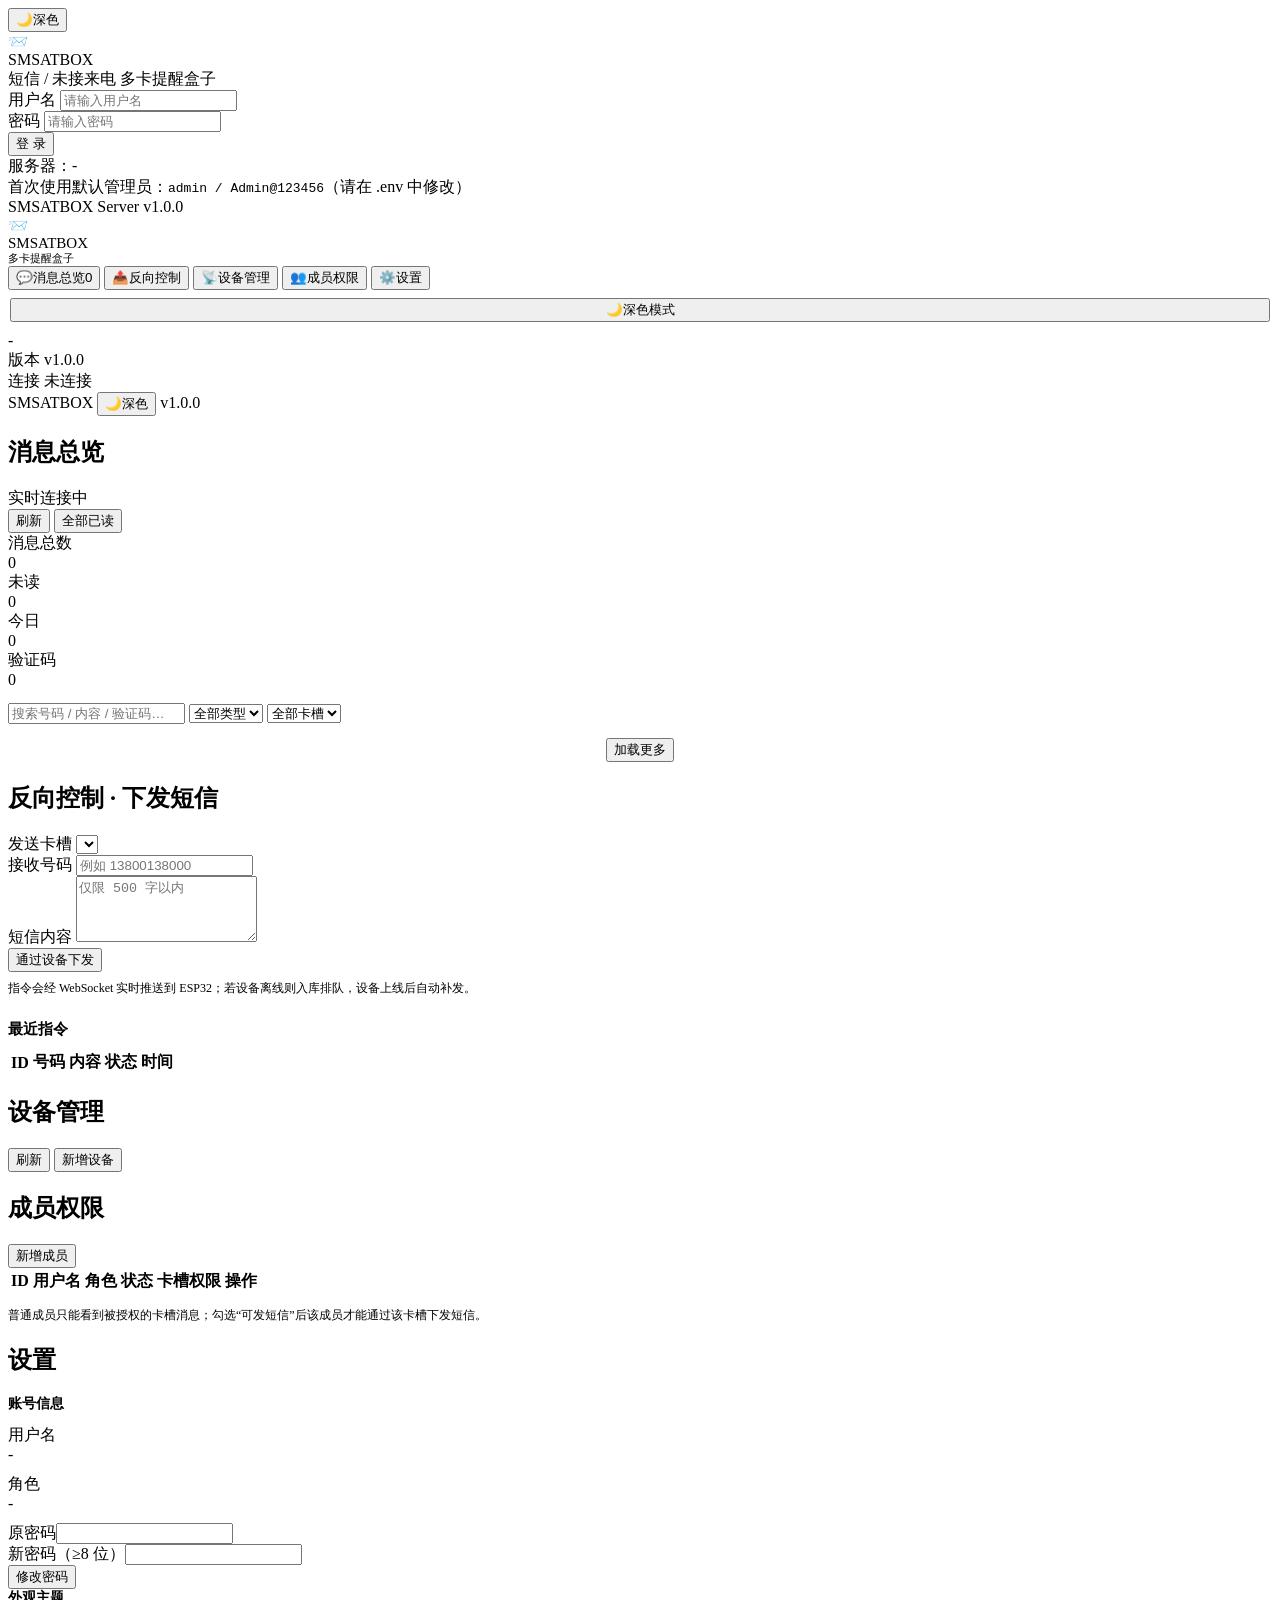
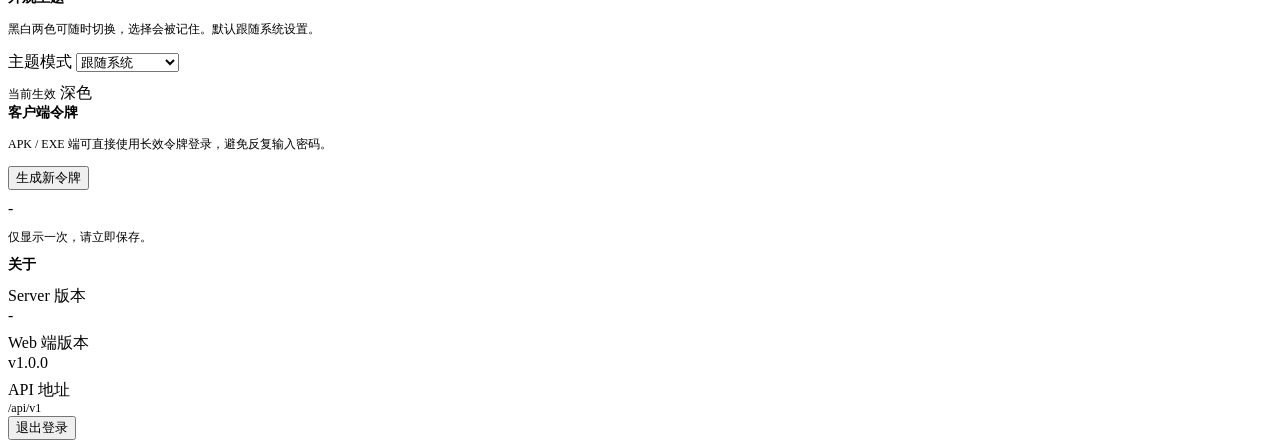
==== server/app/static/index.html @ 360978b7 "feat: SMSATBOX v1.0.0 - 服务端/固件/安卓/桌面端全平台交付 - server: FastAPI + SQLite + WebSocket，RBAC、OTA、审计、PWA 管理" ====
<!DOCTYPE html>
<html lang="zh-CN">
<head>
  <meta charset="utf-8" />
  <meta name="viewport" content="width=device-width, initial-scale=1, viewport-fit=cover" />
  <meta name="theme-color" content="#0b111d" media="(prefers-color-scheme: dark)" />
  <meta name="theme-color" content="#f4f7fb" media="(prefers-color-scheme: light)" />
  <meta name="description" content="SMSATBOX · 短信 / 未接来电多卡提醒盒子 · 云端中转平台" />
  <title>SMSATBOX 管理端 v1.0.0</title>
  <link rel="manifest" href="/manifest.webmanifest" />
  <link rel="icon" href="/assets/favicon.svg" type="image/svg+xml" />
  <link rel="stylesheet" href="/assets/styles.css" />
  <script>
    /* 主题预置：在样式表应用前就定好，避免首屏闪白/闪黑 */
    (function () {
      try {
        var saved = localStorage.getItem("smsatbox.theme");
        var theme = saved === "light" || saved === "dark"
          ? saved
          : (window.matchMedia("(prefers-color-scheme: light)").matches ? "light" : "dark");
        document.documentElement.setAttribute("data-theme", theme);
      } catch (e) {
        document.documentElement.setAttribute("data-theme", "dark");
      }
    })();
  </script>

</head>
<body>

<!-- ============================ 登录 ============================ -->
<section id="login-view">
  <button class="theme-toggle floating" id="login-theme-btn" type="button" title="切换深浅色主题">
    <span class="ico">🌙</span><span class="lbl">深色</span>
  </button>
  <div class="login-card">
    <div class="logo-row">
      <div class="logo-mark">📨</div>
      <div>
        <div class="logo-text">SMSATBOX</div>
        <div class="logo-sub">短信 / 未接来电 多卡提醒盒子</div>
      </div>
    </div>

    <form id="login-form" autocomplete="on">
      <div class="field">
        <label for="login-user">用户名</label>
        <input id="login-user" name="username" type="text" autocomplete="username" required placeholder="请输入用户名" />
      </div>
      <div class="field">
        <label for="login-pass">密码</label>
        <input id="login-pass" name="password" type="password" autocomplete="current-password" required placeholder="请输入密码" />
      </div>
      <div class="field">
        <button class="btn btn-primary btn-block" type="submit" id="login-btn">登 录</button>
      </div>
    </form>

    <div class="login-hint">
      服务器：<span id="login-server">-</span><br />
      首次使用默认管理员：<code>admin / Admin@123456</code>（请在 .env 中修改）
    </div>
    <div class="login-footer">SMSATBOX Server <span class="ver" id="login-version">v1.0.0</span></div>
  </div>
</section>

<!-- ============================ 主界面 ============================ -->
<div id="app-view">
  <aside class="sidebar">
    <div class="brand">
      <div class="logo-mark">📨</div>
      <div>
        <div class="logo-text" style="font-size:15px">SMSATBOX</div>
        <div class="logo-sub" style="font-size:10.5px">多卡提醒盒子</div>
      </div>
    </div>

    <nav class="nav" id="nav">
      <button class="nav-item active" data-route="messages"><span class="ico">💬</span><span>消息总览</span><span class="nav-badge hidden" id="nav-unread">0</span></button>
      <button class="nav-item" data-route="send"><span class="ico">📤</span><span>反向控制</span></button>
      <button class="nav-item" data-route="devices"><span class="ico">📡</span><span>设备管理</span></button>
      <button class="nav-item hidden" data-route="members" id="nav-members"><span class="ico">👥</span><span>成员权限</span></button>
      <button class="nav-item" data-route="settings"><span class="ico">⚙️</span><span>设置</span></button>
    </nav>

    <div class="side-theme-wrap" style="padding:8px 2px 10px">
      <button class="theme-toggle" id="side-theme-btn" type="button" style="width:100%;justify-content:center" title="切换深浅色主题">
        <span class="ico">🌙</span><span class="lbl">深色模式</span>
      </button>
    </div>

    <div class="sidebar-foot">
      <div class="user-line" id="side-user">-</div>
      <div>版本 <span class="ver" id="side-version">v1.0.0</span></div>
      <div>连接 <span id="side-ws">未连接</span></div>
    </div>
  </aside>

  <main class="main">
    <div class="mobile-top">
      <span>SMSATBOX</span>
      <span style="flex:1"></span>
      <button class="theme-toggle" id="mobile-theme-btn" type="button" title="切换深浅色主题">
        <span class="ico">🌙</span><span class="lbl">深色</span>
      </button>
      <span class="ver" id="mobile-version">v1.0.0</span>
    </div>

    <!-- 消息总览 -->
    <section class="route" id="route-messages">
      <div class="topbar">
        <h1>消息总览</h1>
        <span class="pill"><span class="dot" id="ws-dot"></span><span id="ws-text">实时连接中</span></span>
        <div class="spacer"></div>
        <button class="btn btn-sm" id="btn-refresh">刷新</button>
        <button class="btn btn-sm" id="btn-readall">全部已读</button>
      </div>

      <div class="grid grid-4" style="margin-bottom:14px">
        <div class="card stat-card"><div class="label">消息总数</div><div class="value" id="stat-total">0</div></div>
        <div class="card stat-card"><div class="label">未读</div><div class="value accent" id="stat-unread">0</div></div>
        <div class="card stat-card"><div class="label">今日</div><div class="value" id="stat-today">0</div></div>
        <div class="card stat-card"><div class="label">验证码</div><div class="value" id="stat-codes">0</div></div>
      </div>

      <div class="toolbar">
        <input type="search" id="msg-search" placeholder="搜索号码 / 内容 / 验证码…" />
        <select id="msg-kind">
          <option value="">全部类型</option>
          <option value="sms">短信</option>
          <option value="call">来电</option>
          <option value="system">系统</option>
        </select>
        <select id="msg-slot"><option value="">全部卡槽</option></select>
      </div>

      <div class="msg-list" id="msg-list"></div>
      <div style="margin-top:14px;text-align:center">
        <button class="btn btn-sm" id="btn-more">加载更多</button>
      </div>
    </section>

    <!-- 反向控制 -->
    <section class="route hidden" id="route-send">
      <div class="topbar"><h1>反向控制 · 下发短信</h1></div>
      <div class="card" style="max-width:560px">
        <div class="field">
          <label>发送卡槽</label>
          <select id="send-slot"></select>
        </div>
        <div class="field">
          <label>接收号码</label>
          <input id="send-target" type="text" placeholder="例如 13800138000" />
        </div>
        <div class="field">
          <label>短信内容</label>
          <textarea id="send-content" rows="4" placeholder="仅限 500 字以内"></textarea>
        </div>
        <div class="field">
          <button class="btn btn-primary" id="btn-send">通过设备下发</button>
        </div>
        <p style="color:var(--text-2);font-size:12px;line-height:1.7;margin-top:6px">
          指令会经 WebSocket 实时推送到 ESP32；若设备离线则入库排队，设备上线后自动补发。
        </p>
      </div>

      <h2 style="font-size:15px;margin:22px 0 10px">最近指令</h2>
      <div class="card" style="padding:0;overflow:auto">
        <table>
          <thead><tr><th>ID</th><th>号码</th><th>内容</th><th>状态</th><th>时间</th></tr></thead>
          <tbody id="cmd-table"></tbody>
        </table>
      </div>
    </section>

    <!-- 设备管理 -->
    <section class="route hidden" id="route-devices">
      <div class="topbar">
        <h1>设备管理</h1>
        <div class="spacer"></div>
        <button class="btn btn-sm" id="btn-dev-refresh">刷新</button>
        <button class="btn btn-sm btn-primary hidden" id="btn-dev-add">新增设备</button>
      </div>
      <div id="device-list" class="grid" style="grid-template-columns:1fr"></div>
    </section>

    <!-- 成员权限 -->
    <section class="route hidden" id="route-members">
      <div class="topbar">
        <h1>成员权限</h1>
        <div class="spacer"></div>
        <button class="btn btn-sm btn-primary" id="btn-user-add">新增成员</button>
      </div>
      <div class="card" style="padding:0;overflow:auto">
        <table>
          <thead><tr><th>ID</th><th>用户名</th><th>角色</th><th>状态</th><th>卡槽权限</th><th>操作</th></tr></thead>
          <tbody id="user-table"></tbody>
        </table>
      </div>
      <p style="color:var(--text-2);font-size:12px;margin-top:12px">
        普通成员只能看到被授权的卡槽消息；勾选“可发短信”后该成员才能通过该卡槽下发短信。
      </p>
    </section>

    <!-- 设置 -->
    <section class="route hidden" id="route-settings">
      <div class="topbar"><h1>设置</h1></div>
      <div class="grid" style="grid-template-columns:repeat(auto-fit,minmax(300px,1fr))">
        <div class="card">
          <h3 style="margin:0 0 12px;font-size:14px">账号信息</h3>
          <div class="kv" style="margin-bottom:10px"><div class="k">用户名</div><div class="v" id="set-user">-</div></div>
          <div class="kv" style="margin-bottom:10px"><div class="k">角色</div><div class="v" id="set-role">-</div></div>
          <div class="field">
            <label>原密码</label><input id="old-pass" type="password" />
          </div>
          <div class="field">
            <label>新密码（≥8 位）</label><input id="new-pass" type="password" />
          </div>
          <div class="field"><button class="btn" id="btn-pass">修改密码</button></div>
        </div>

        <div class="card">
          <h3 style="margin:0 0 12px;font-size:14px">外观主题</h3>
          <p style="color:var(--text-2);font-size:12px;line-height:1.7;margin-top:0">
            黑白两色可随时切换，选择会被记住。默认跟随系统设置。
          </p>
          <div class="field">
            <label>主题模式</label>
            <select id="theme-select">
              <option value="system">跟随系统</option>
              <option value="dark">深色（Dark）</option>
              <option value="light">浅色（Light）</option>
            </select>
          </div>
          <div class="slot-row" style="margin-top:10px">
            <span style="font-size:12px;color:var(--text-2)">当前生效</span>
            <span class="tag slot" id="theme-current">深色</span>
          </div>
        </div>

        <div class="card">
          <h3 style="margin:0 0 12px;font-size:14px">客户端令牌</h3>
          <p style="color:var(--text-2);font-size:12px;line-height:1.7">
            APK / EXE 端可直接使用长效令牌登录，避免反复输入密码。
          </p>
          <div class="field"><button class="btn btn-sm" id="btn-mktoken">生成新令牌</button></div>
          <div id="token-box" class="hidden" style="margin-top:10px">
            <div class="code-chip" id="token-value" style="letter-spacing:0;word-break:break-all">-</div>
            <p style="font-size:11.5px;color:var(--warn)">仅显示一次，请立即保存。</p>
          </div>
        </div>

        <div class="card">
          <h3 style="margin:0 0 12px;font-size:14px">关于</h3>
          <div class="kv" style="margin-bottom:8px"><div class="k">Server 版本</div><div class="v" id="set-server-ver">-</div></div>
          <div class="kv" style="margin-bottom:8px"><div class="k">Web 端版本</div><div class="v">v1.0.0</div></div>
          <div class="kv"><div class="k">API 地址</div><div class="v" style="font-size:12px">/api/v1</div></div>
          <div class="field"><button class="btn btn-sm btn-danger" id="btn-logout">退出登录</button></div>
        </div>
      </div>
    </section>
  </main>
</div>

<div id="toasts"></div>
<div id="modal-root"></div>

<script src="/assets/app.js"></script>
</body>
</html>
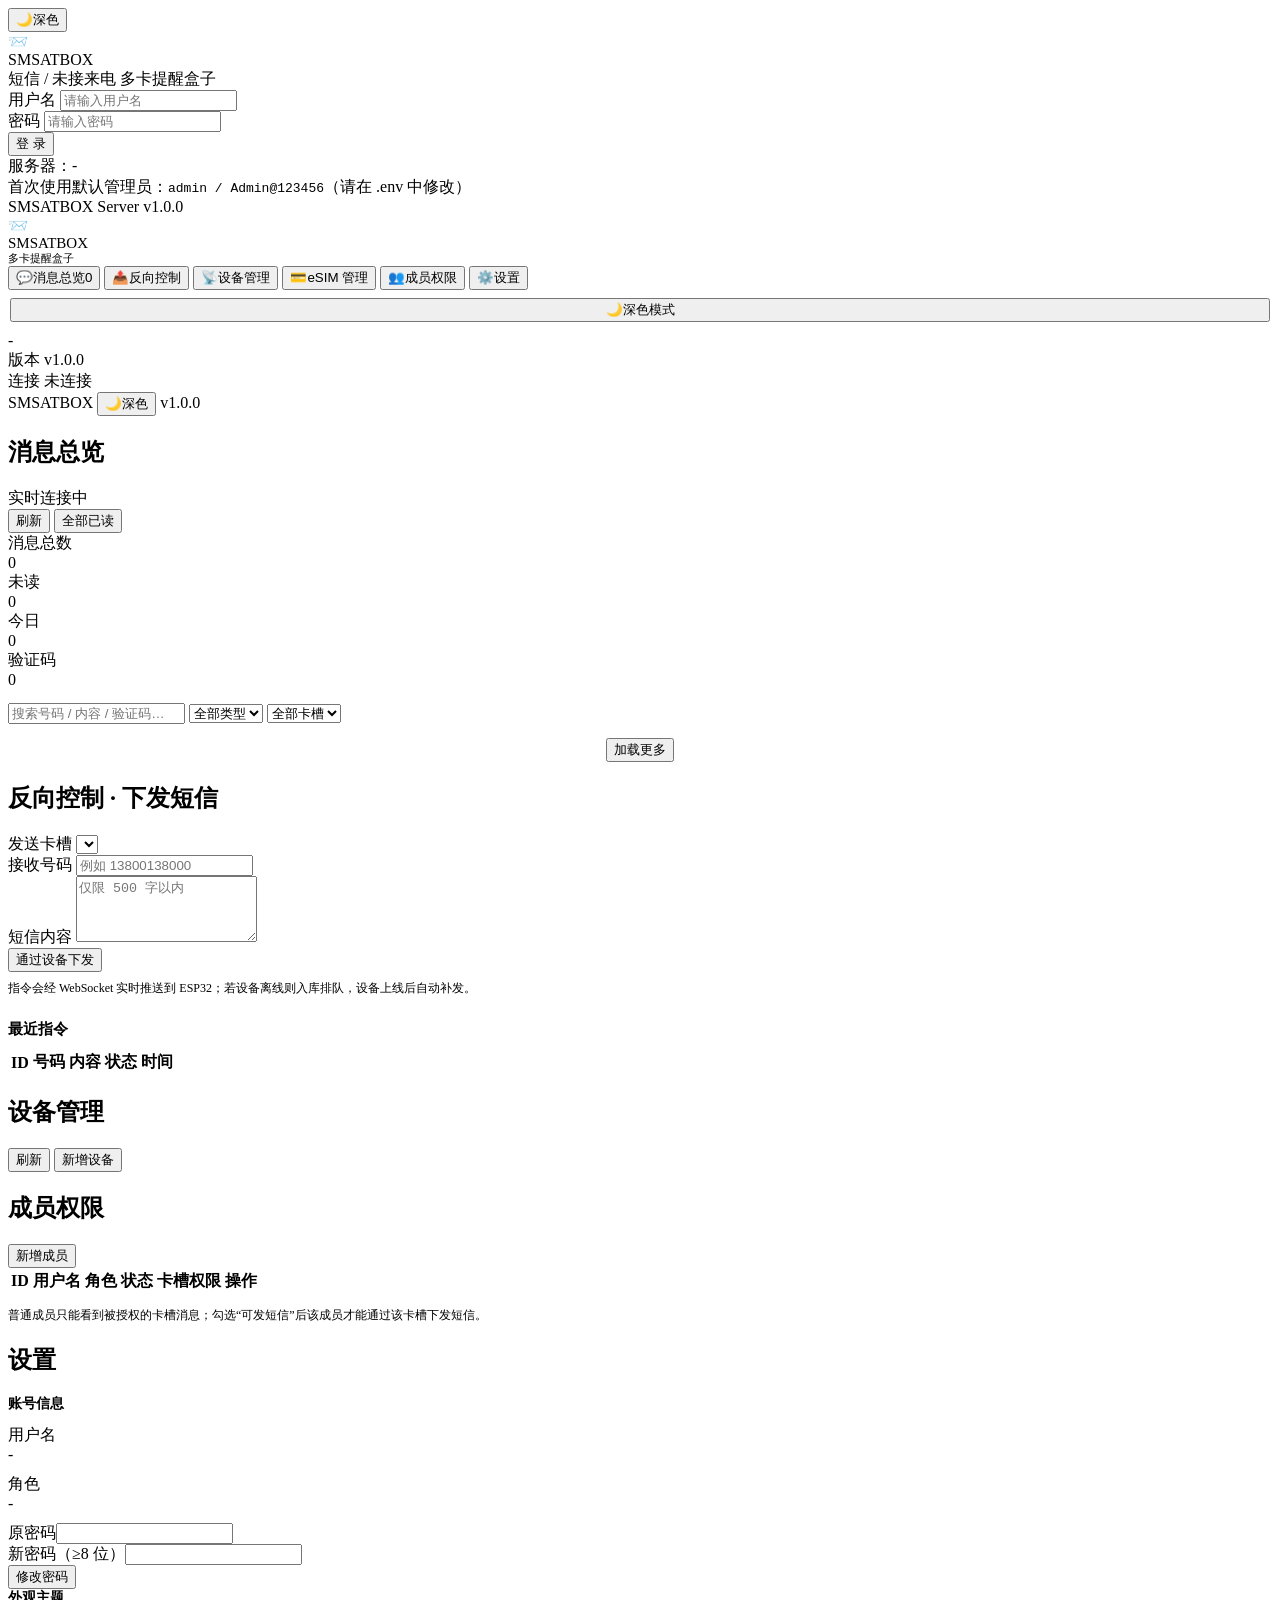
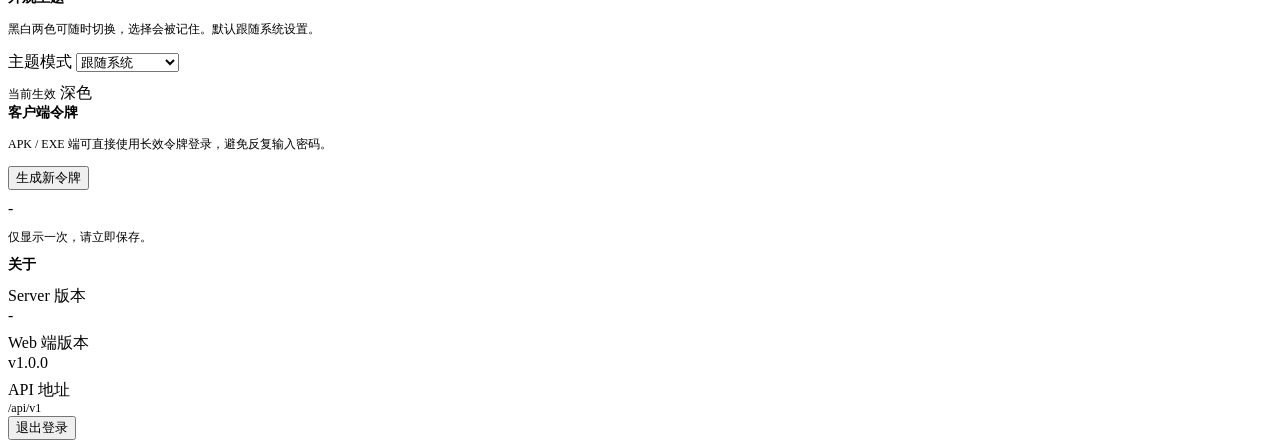
==== commit a156c743: "update server/app/static/index.html" ====
--- a/server/app/static/index.html
+++ b/server/app/static/index.html
@@ -1,4 +1,4 @@
-<!DOCTYPE html>
+﻿<!DOCTYPE html>
 <html lang="zh-CN">
 <head>
   <meta charset="utf-8" />
@@ -79,6 +79,7 @@
       <button class="nav-item active" data-route="messages"><span class="ico">💬</span><span>消息总览</span><span class="nav-badge hidden" id="nav-unread">0</span></button>
       <button class="nav-item" data-route="send"><span class="ico">📤</span><span>反向控制</span></button>
       <button class="nav-item" data-route="devices"><span class="ico">📡</span><span>设备管理</span></button>
+      <button class="nav-item" id="nav-esim"><span class="ico">💳</span><span>eSIM 管理</span></button>
       <button class="nav-item hidden" data-route="members" id="nav-members"><span class="ico">👥</span><span>成员权限</span></button>
       <button class="nav-item" data-route="settings"><span class="ico">⚙️</span><span>设置</span></button>
     </nav>
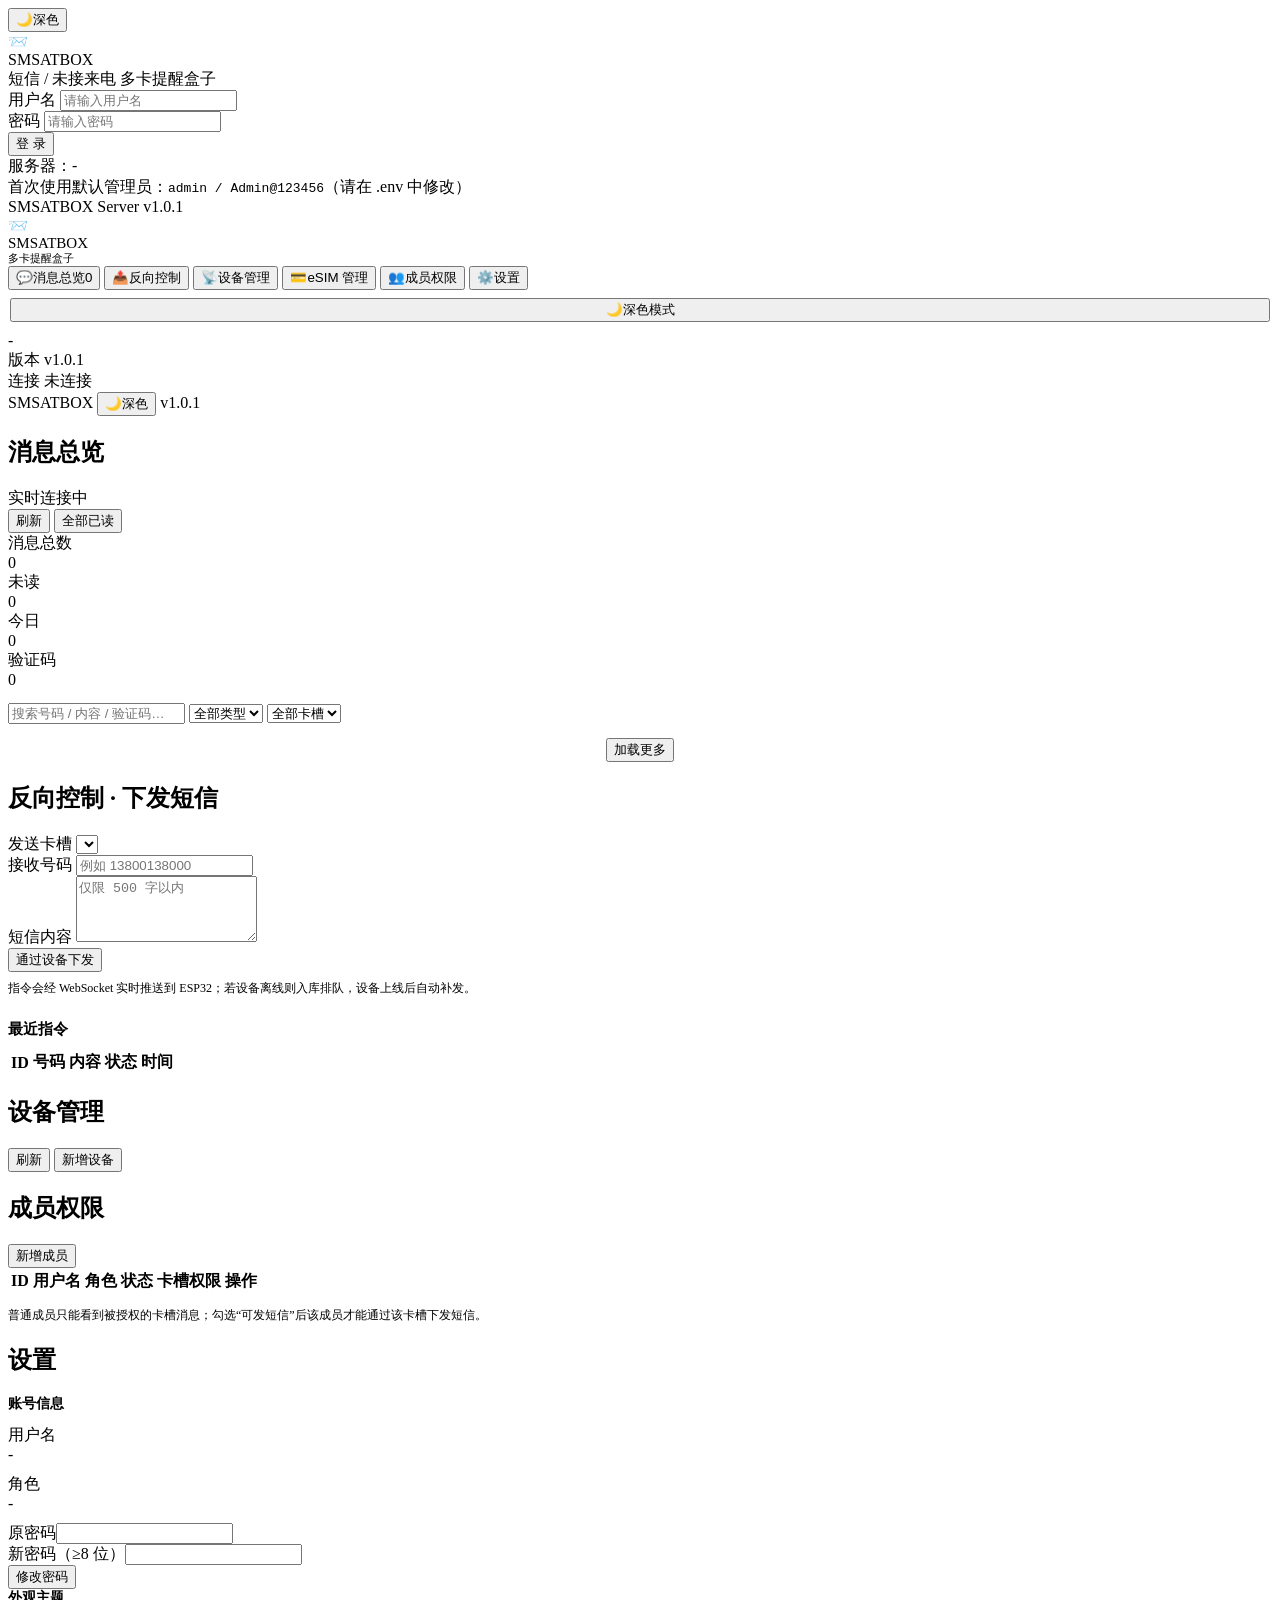
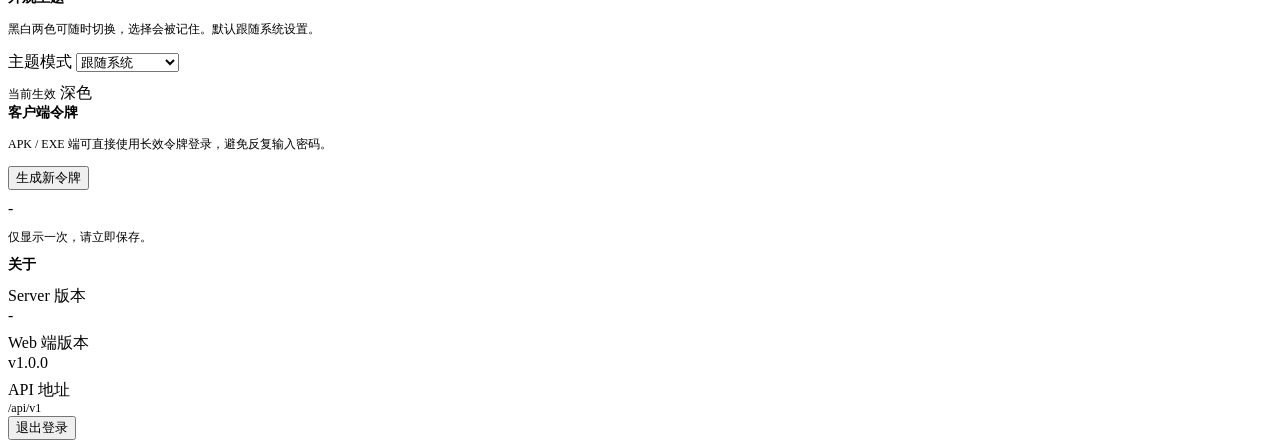
==== commit cb1f7493: "update server/app/static/index.html" ====
--- a/server/app/static/index.html
+++ b/server/app/static/index.html
@@ -1,4 +1,4 @@
-﻿<!DOCTYPE html>
+<!DOCTYPE html>
 <html lang="zh-CN">
 <head>
   <meta charset="utf-8" />
@@ -60,7 +60,7 @@
       服务器：<span id="login-server">-</span><br />
       首次使用默认管理员：<code>admin / Admin@123456</code>（请在 .env 中修改）
     </div>
-    <div class="login-footer">SMSATBOX Server <span class="ver" id="login-version">v1.0.0</span></div>
+    <div class="login-footer">SMSATBOX Server <span class="ver" id="login-version">v1.0.1</span></div>
   </div>
 </section>
 
@@ -92,7 +92,7 @@
 
     <div class="sidebar-foot">
       <div class="user-line" id="side-user">-</div>
-      <div>版本 <span class="ver" id="side-version">v1.0.0</span></div>
+      <div>版本 <span class="ver" id="side-version">v1.0.1</span></div>
       <div>连接 <span id="side-ws">未连接</span></div>
     </div>
   </aside>
@@ -104,7 +104,7 @@
       <button class="theme-toggle" id="mobile-theme-btn" type="button" title="切换深浅色主题">
         <span class="ico">🌙</span><span class="lbl">深色</span>
       </button>
-      <span class="ver" id="mobile-version">v1.0.0</span>
+      <span class="ver" id="mobile-version">v1.0.1</span>
     </div>
 
     <!-- 消息总览 -->
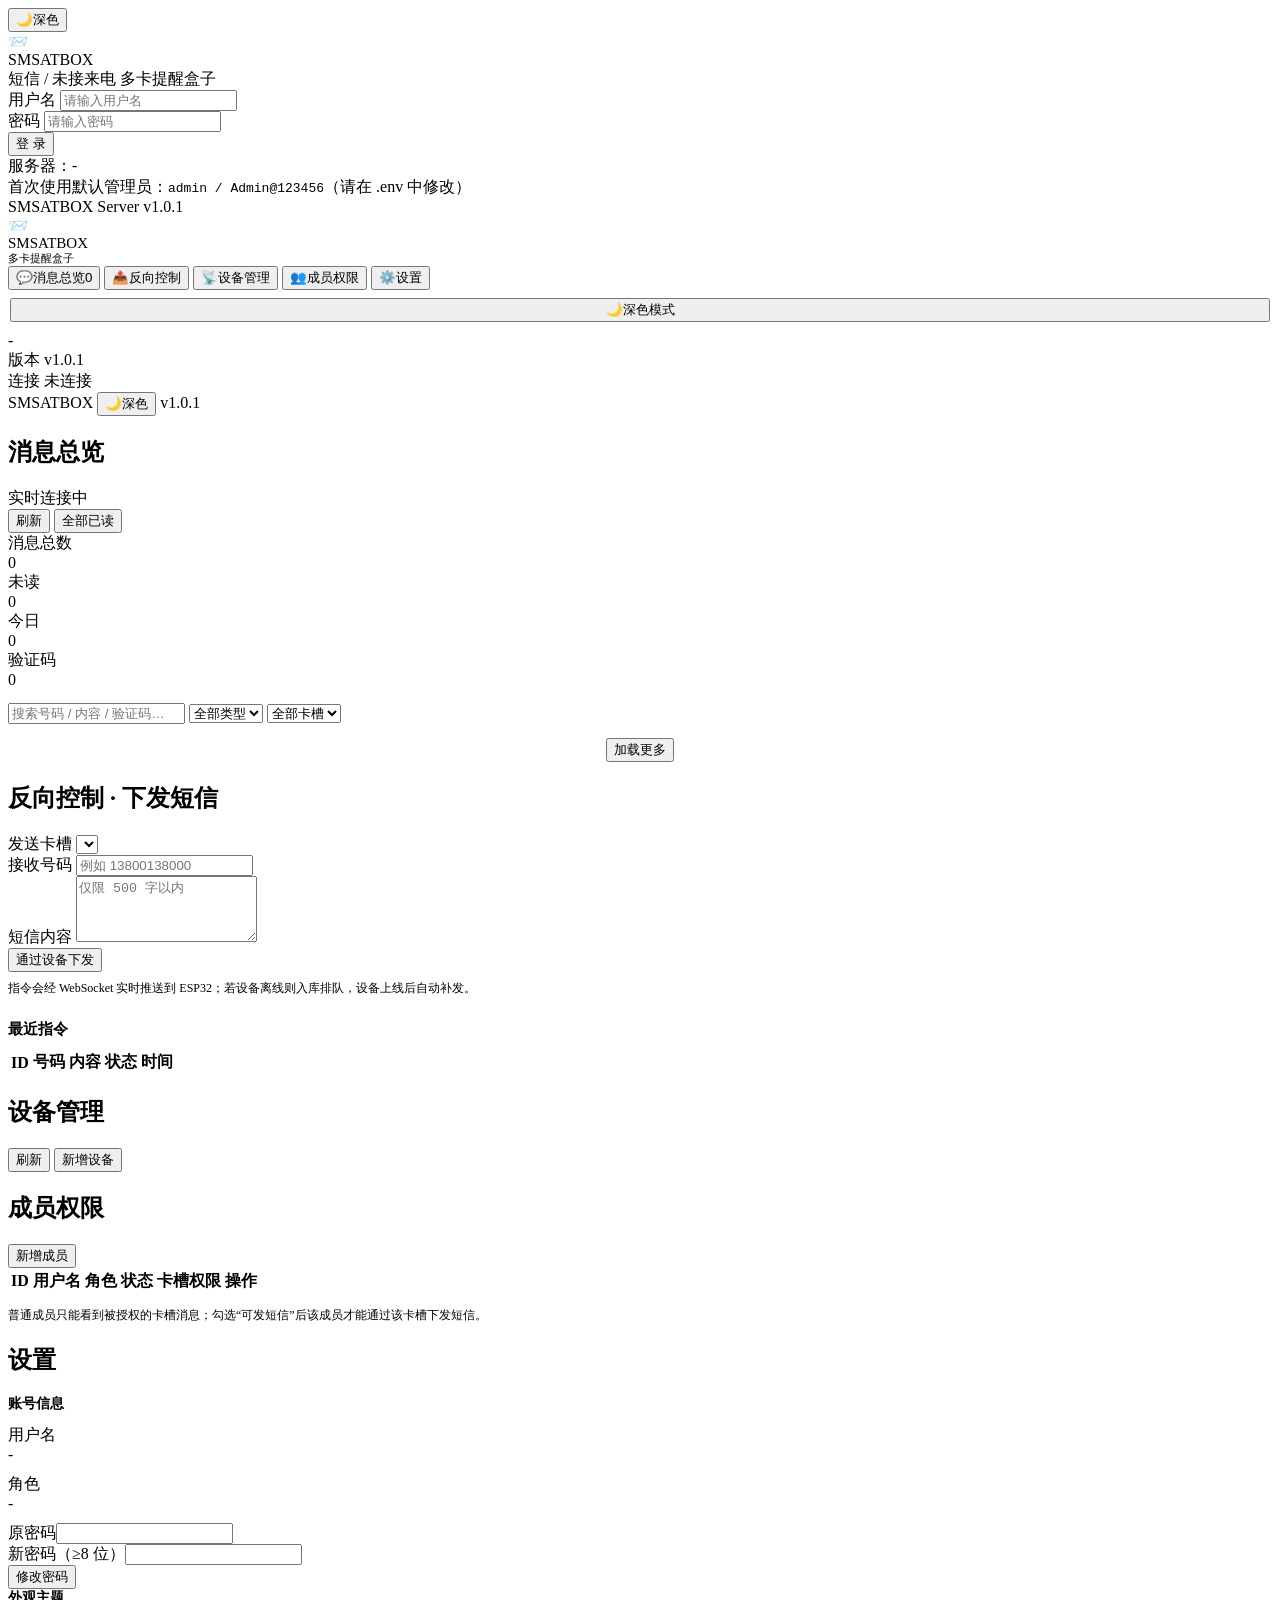
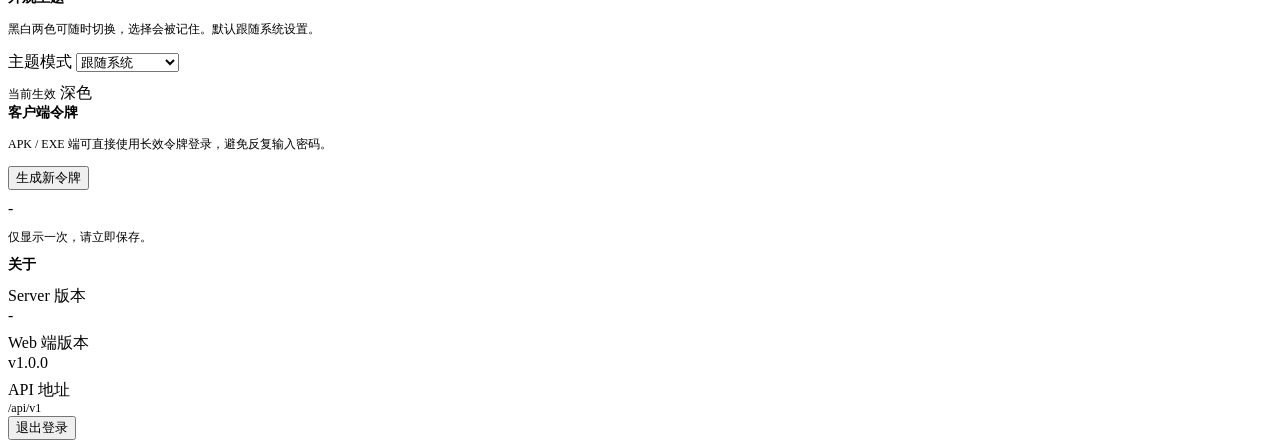
==== commit 80687ab3: "update server/app/static/index.html" ====
--- a/server/app/static/index.html
+++ b/server/app/static/index.html
@@ -79,7 +79,6 @@
       <button class="nav-item active" data-route="messages"><span class="ico">💬</span><span>消息总览</span><span class="nav-badge hidden" id="nav-unread">0</span></button>
       <button class="nav-item" data-route="send"><span class="ico">📤</span><span>反向控制</span></button>
       <button class="nav-item" data-route="devices"><span class="ico">📡</span><span>设备管理</span></button>
-      <button class="nav-item" id="nav-esim"><span class="ico">💳</span><span>eSIM 管理</span></button>
       <button class="nav-item hidden" data-route="members" id="nav-members"><span class="ico">👥</span><span>成员权限</span></button>
       <button class="nav-item" data-route="settings"><span class="ico">⚙️</span><span>设置</span></button>
     </nav>
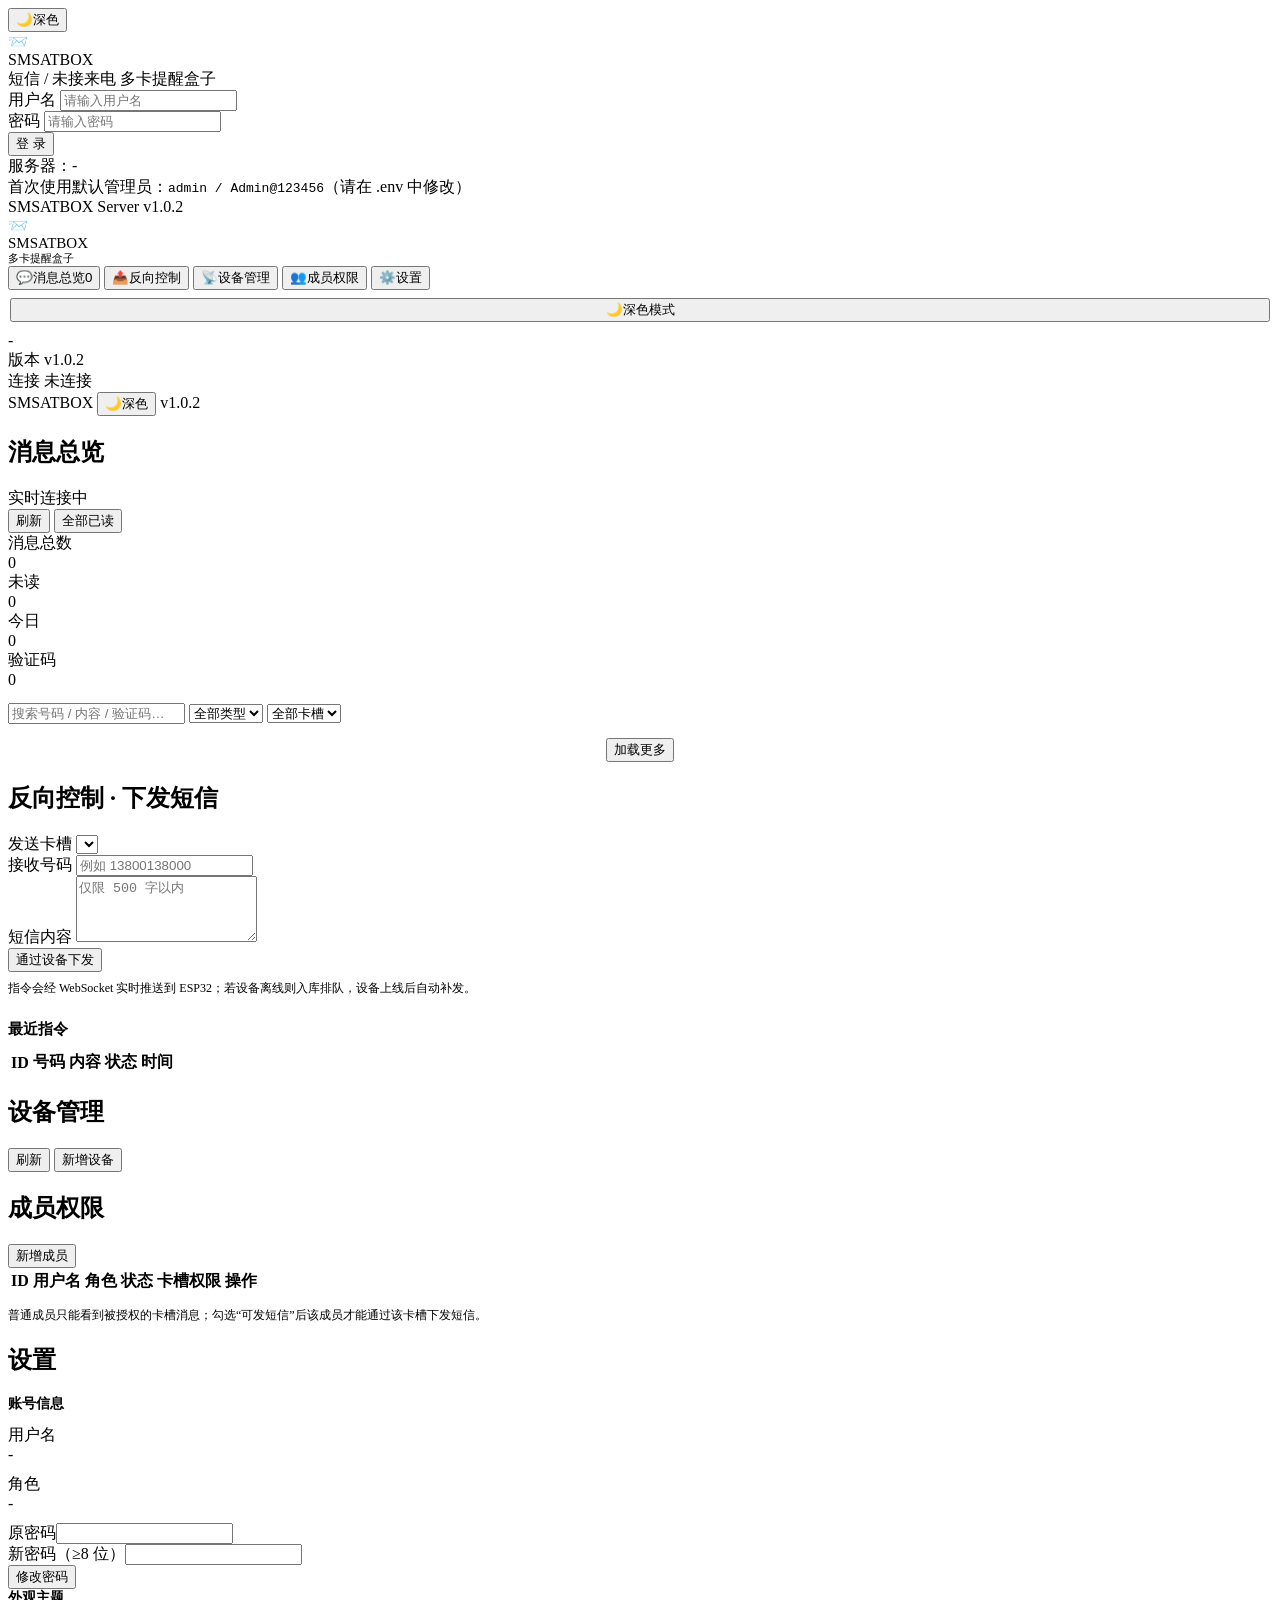
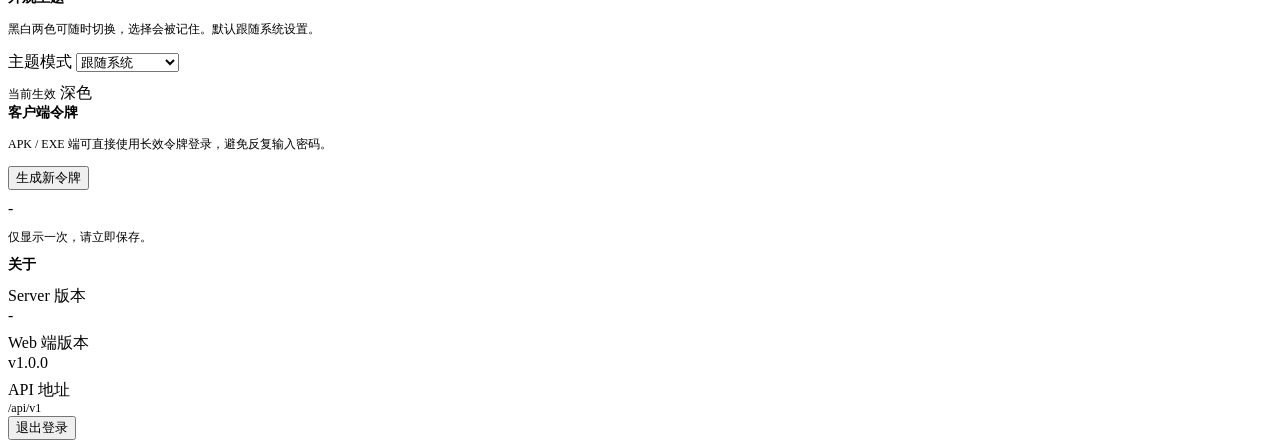
==== commit b3eb9eb7: "update server/app/static/index.html" ====
--- a/server/app/static/index.html
+++ b/server/app/static/index.html
@@ -60,7 +60,7 @@
       服务器：<span id="login-server">-</span><br />
       首次使用默认管理员：<code>admin / Admin@123456</code>（请在 .env 中修改）
     </div>
-    <div class="login-footer">SMSATBOX Server <span class="ver" id="login-version">v1.0.1</span></div>
+    <div class="login-footer">SMSATBOX Server <span class="ver" id="login-version">v1.0.2</span></div>
   </div>
 </section>
 
@@ -91,7 +91,7 @@
 
     <div class="sidebar-foot">
       <div class="user-line" id="side-user">-</div>
-      <div>版本 <span class="ver" id="side-version">v1.0.1</span></div>
+      <div>版本 <span class="ver" id="side-version">v1.0.2</span></div>
       <div>连接 <span id="side-ws">未连接</span></div>
     </div>
   </aside>
@@ -103,7 +103,7 @@
       <button class="theme-toggle" id="mobile-theme-btn" type="button" title="切换深浅色主题">
         <span class="ico">🌙</span><span class="lbl">深色</span>
       </button>
-      <span class="ver" id="mobile-version">v1.0.1</span>
+      <span class="ver" id="mobile-version">v1.0.2</span>
     </div>
 
     <!-- 消息总览 -->
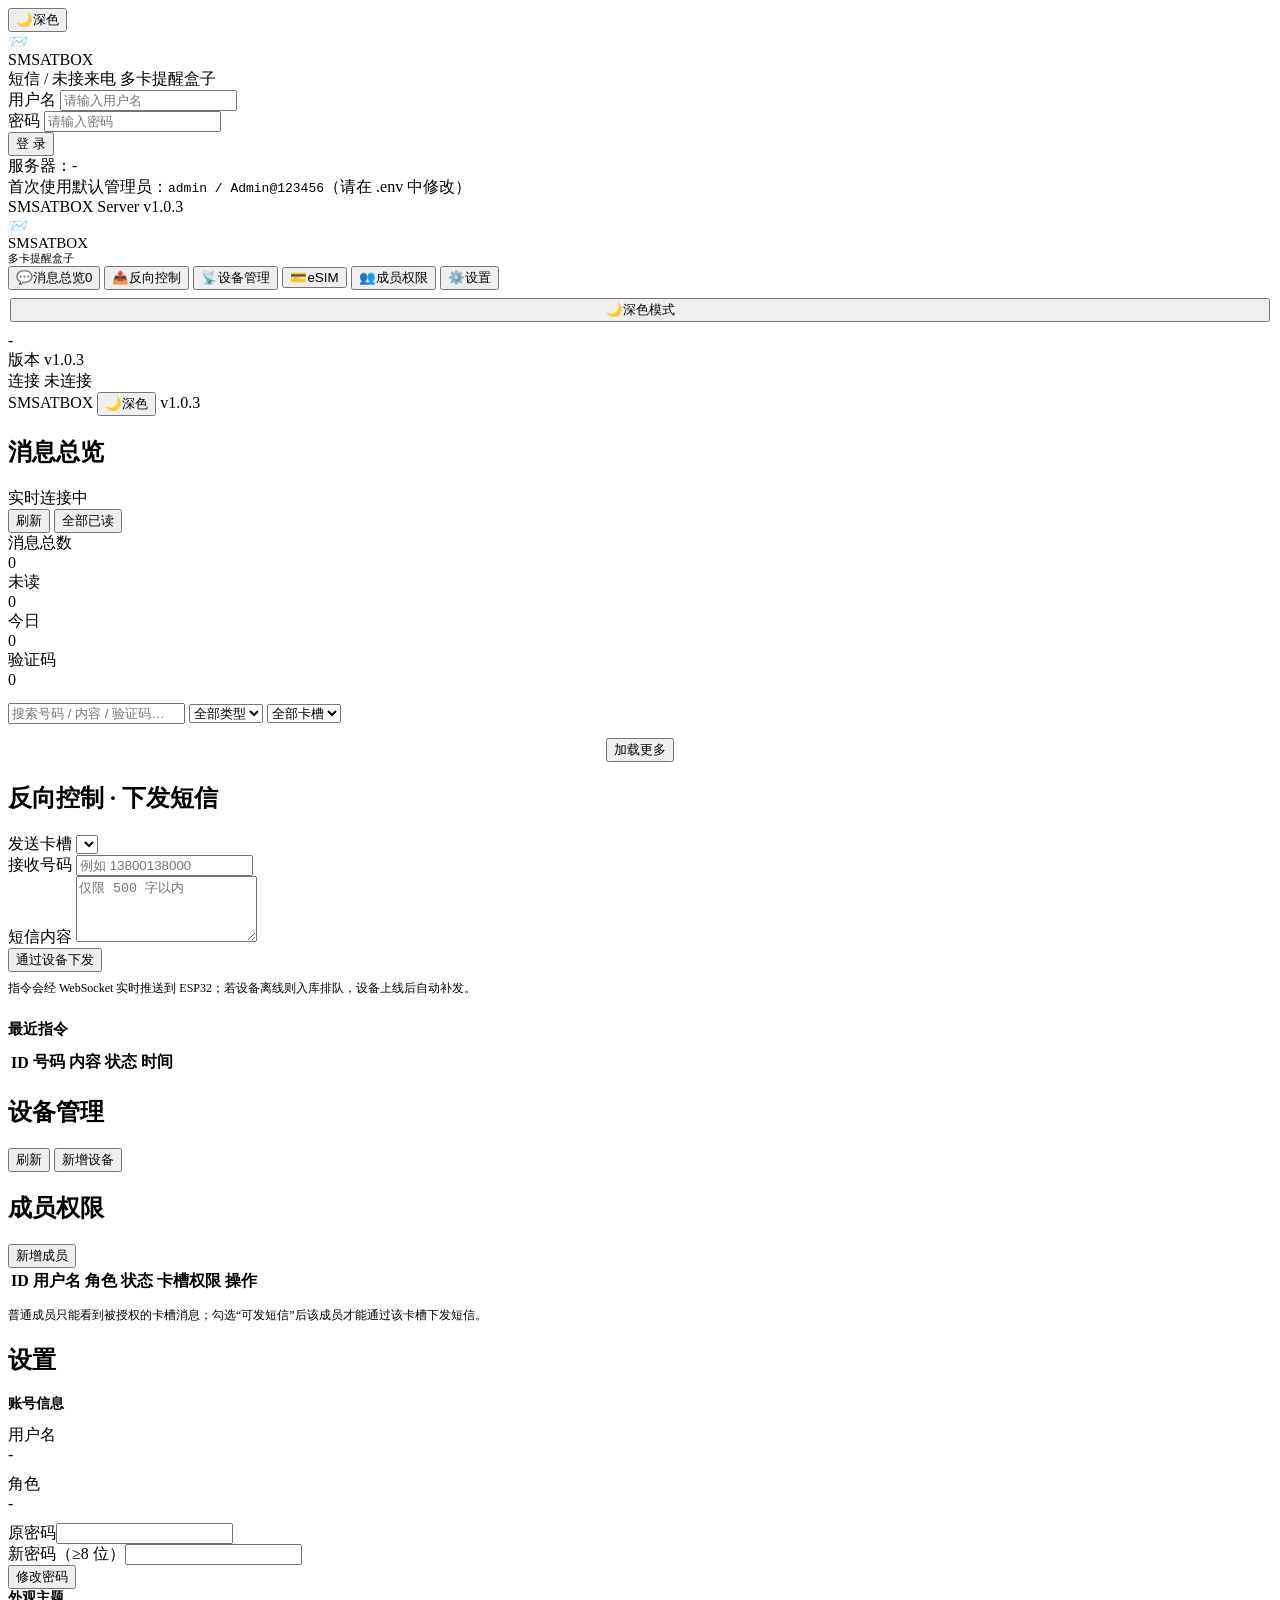
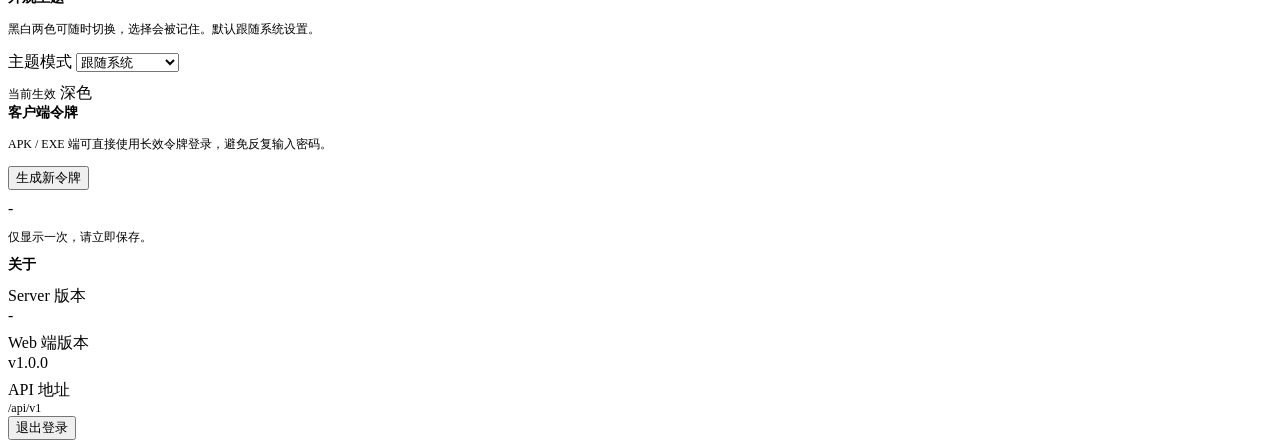
==== commit a5842ce9: "update server/app/static/index.html" ====
--- a/server/app/static/index.html
+++ b/server/app/static/index.html
@@ -60,7 +60,7 @@
       服务器：<span id="login-server">-</span><br />
       首次使用默认管理员：<code>admin / Admin@123456</code>（请在 .env 中修改）
     </div>
-    <div class="login-footer">SMSATBOX Server <span class="ver" id="login-version">v1.0.2</span></div>
+    <div class="login-footer">SMSATBOX Server <span class="ver" id="login-version">v1.0.3</span></div>
   </div>
 </section>
 
@@ -79,6 +79,7 @@
       <button class="nav-item active" data-route="messages"><span class="ico">💬</span><span>消息总览</span><span class="nav-badge hidden" id="nav-unread">0</span></button>
       <button class="nav-item" data-route="send"><span class="ico">📤</span><span>反向控制</span></button>
       <button class="nav-item" data-route="devices"><span class="ico">📡</span><span>设备管理</span></button>
+      <button class="nav-item" id="nav-esim"><span class="ico">💳</span><span>eSIM</span></button>
       <button class="nav-item hidden" data-route="members" id="nav-members"><span class="ico">👥</span><span>成员权限</span></button>
       <button class="nav-item" data-route="settings"><span class="ico">⚙️</span><span>设置</span></button>
     </nav>
@@ -91,7 +92,7 @@
 
     <div class="sidebar-foot">
       <div class="user-line" id="side-user">-</div>
-      <div>版本 <span class="ver" id="side-version">v1.0.2</span></div>
+      <div>版本 <span class="ver" id="side-version">v1.0.3</span></div>
       <div>连接 <span id="side-ws">未连接</span></div>
     </div>
   </aside>
@@ -103,7 +104,7 @@
       <button class="theme-toggle" id="mobile-theme-btn" type="button" title="切换深浅色主题">
         <span class="ico">🌙</span><span class="lbl">深色</span>
       </button>
-      <span class="ver" id="mobile-version">v1.0.2</span>
+      <span class="ver" id="mobile-version">v1.0.3</span>
     </div>
 
     <!-- 消息总览 -->
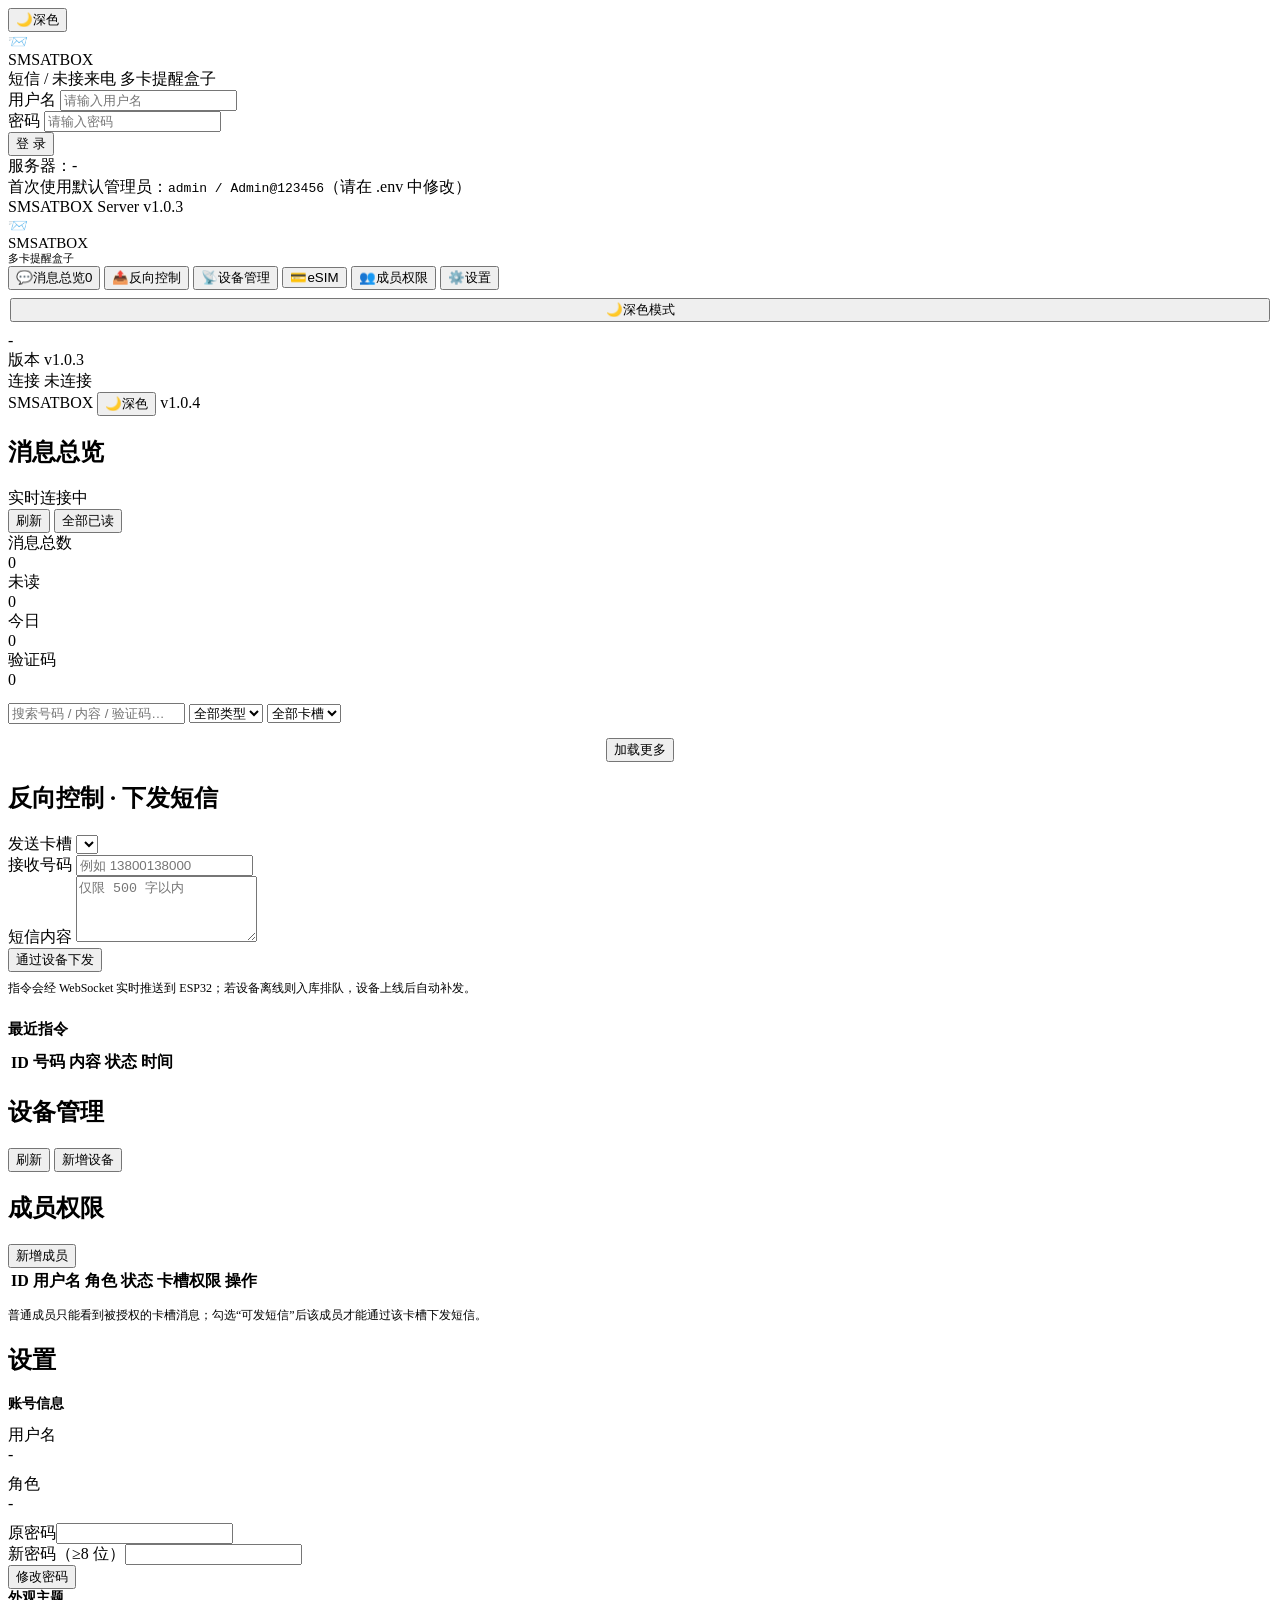
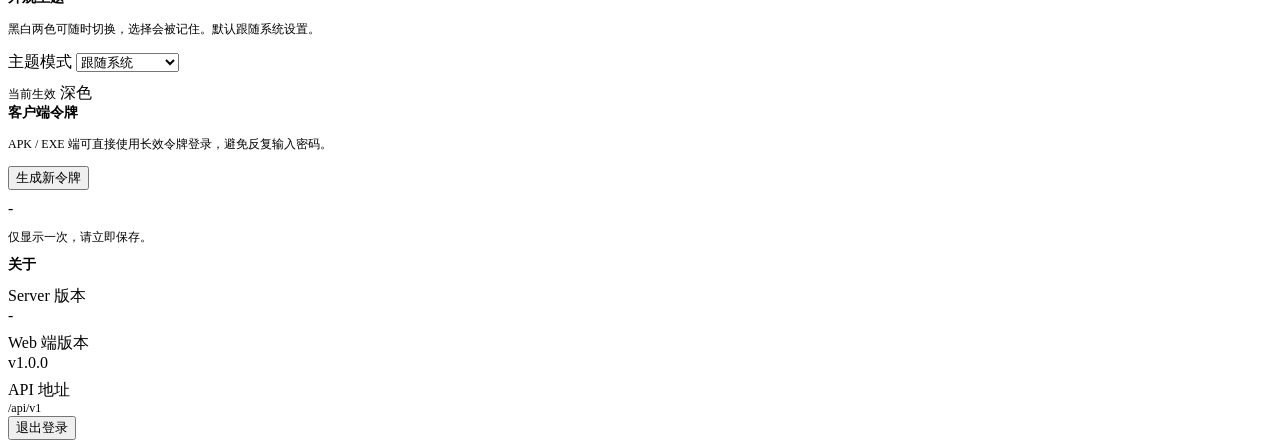
==== commit e09c4485: "update server/app/static/index.html" ====
--- a/server/app/static/index.html
+++ b/server/app/static/index.html
@@ -104,7 +104,7 @@
       <button class="theme-toggle" id="mobile-theme-btn" type="button" title="切换深浅色主题">
         <span class="ico">🌙</span><span class="lbl">深色</span>
       </button>
-      <span class="ver" id="mobile-version">v1.0.3</span>
+      <span class="ver" id="mobile-version">v1.0.4</span>
     </div>
 
     <!-- 消息总览 -->
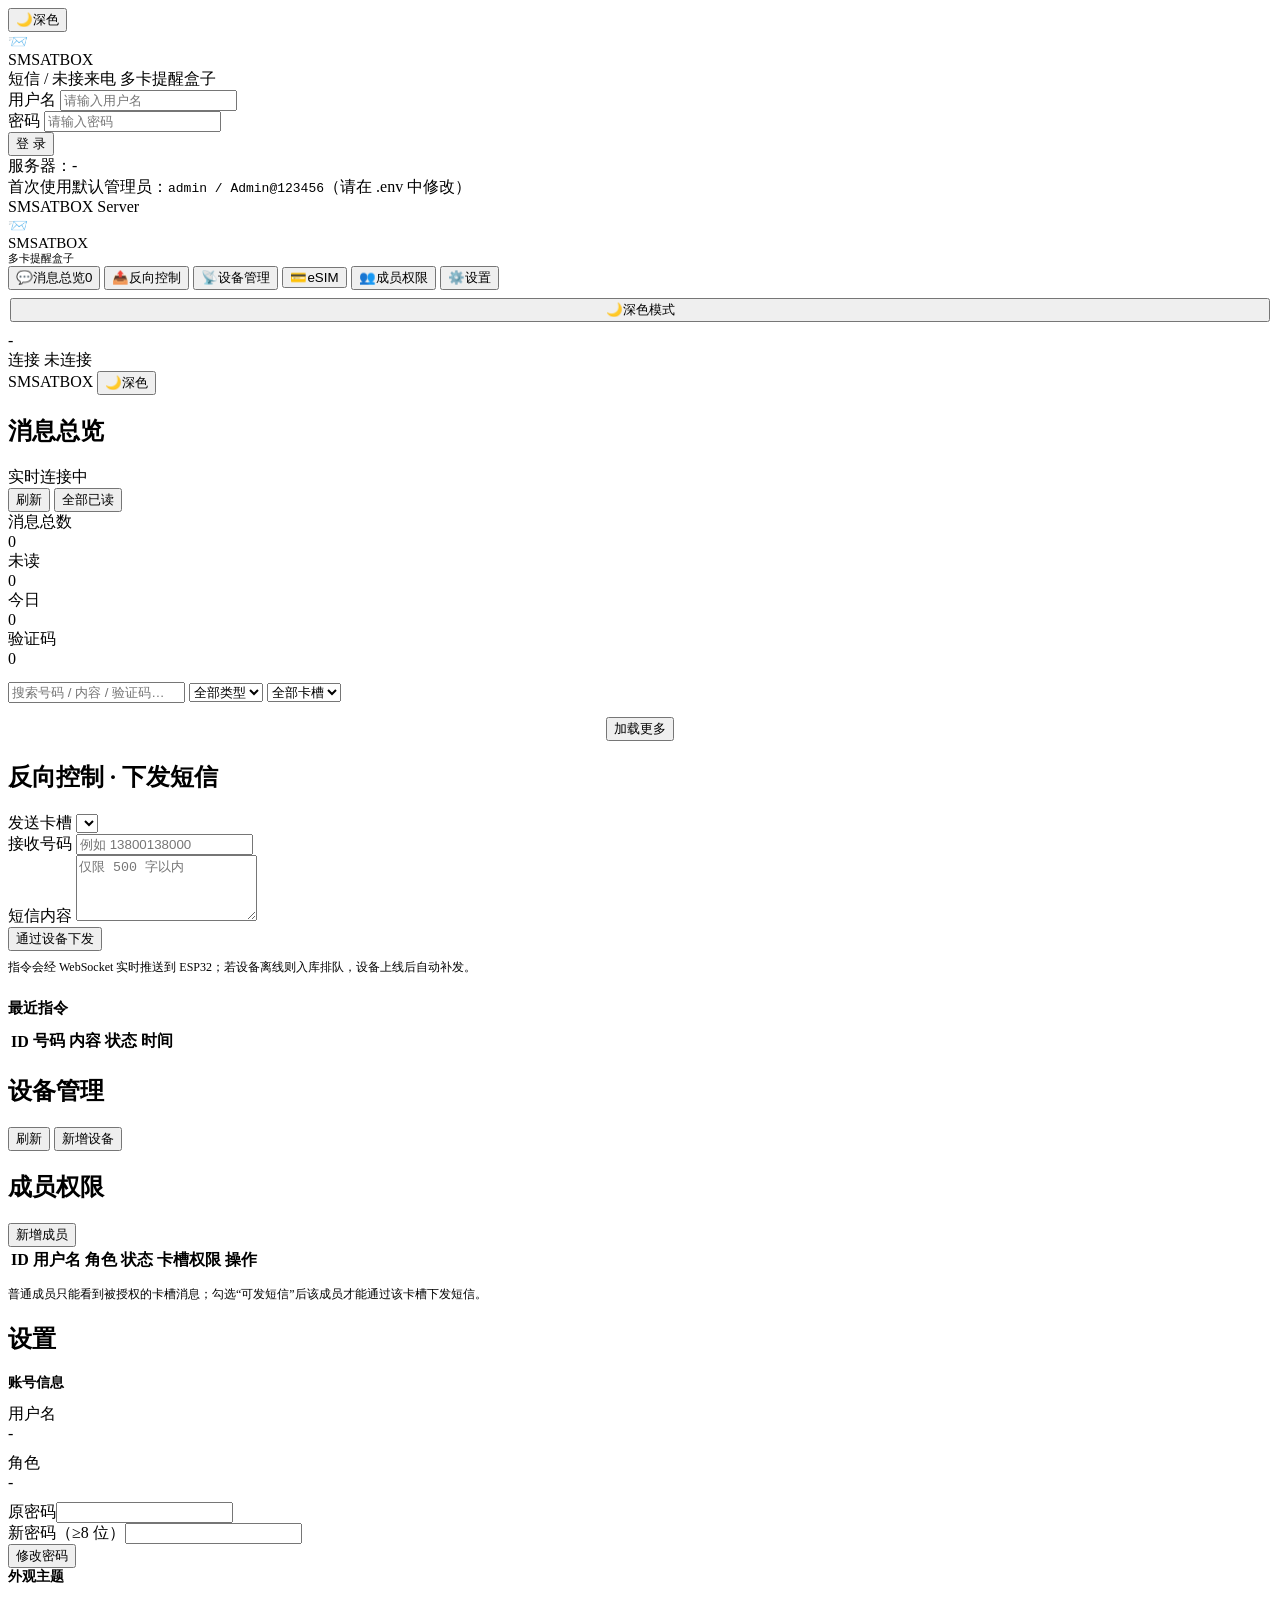
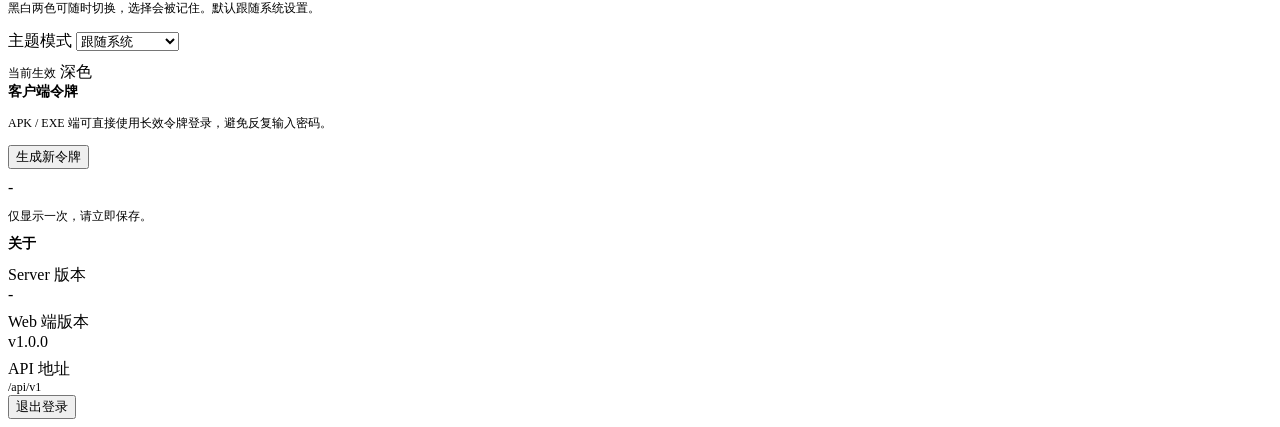
==== commit d362fbd5: "update server/app/static/index.html" ====
--- a/server/app/static/index.html
+++ b/server/app/static/index.html
@@ -60,7 +60,7 @@
       服务器：<span id="login-server">-</span><br />
       首次使用默认管理员：<code>admin / Admin@123456</code>（请在 .env 中修改）
     </div>
-    <div class="login-footer">SMSATBOX Server <span class="ver" id="login-version">v1.0.3</span></div>
+    <div class="login-footer">SMSATBOX Server</div>
   </div>
 </section>
 
@@ -92,7 +92,6 @@
 
     <div class="sidebar-foot">
       <div class="user-line" id="side-user">-</div>
-      <div>版本 <span class="ver" id="side-version">v1.0.3</span></div>
       <div>连接 <span id="side-ws">未连接</span></div>
     </div>
   </aside>
@@ -104,7 +103,6 @@
       <button class="theme-toggle" id="mobile-theme-btn" type="button" title="切换深浅色主题">
         <span class="ico">🌙</span><span class="lbl">深色</span>
       </button>
-      <span class="ver" id="mobile-version">v1.0.4</span>
     </div>
 
     <!-- 消息总览 -->
